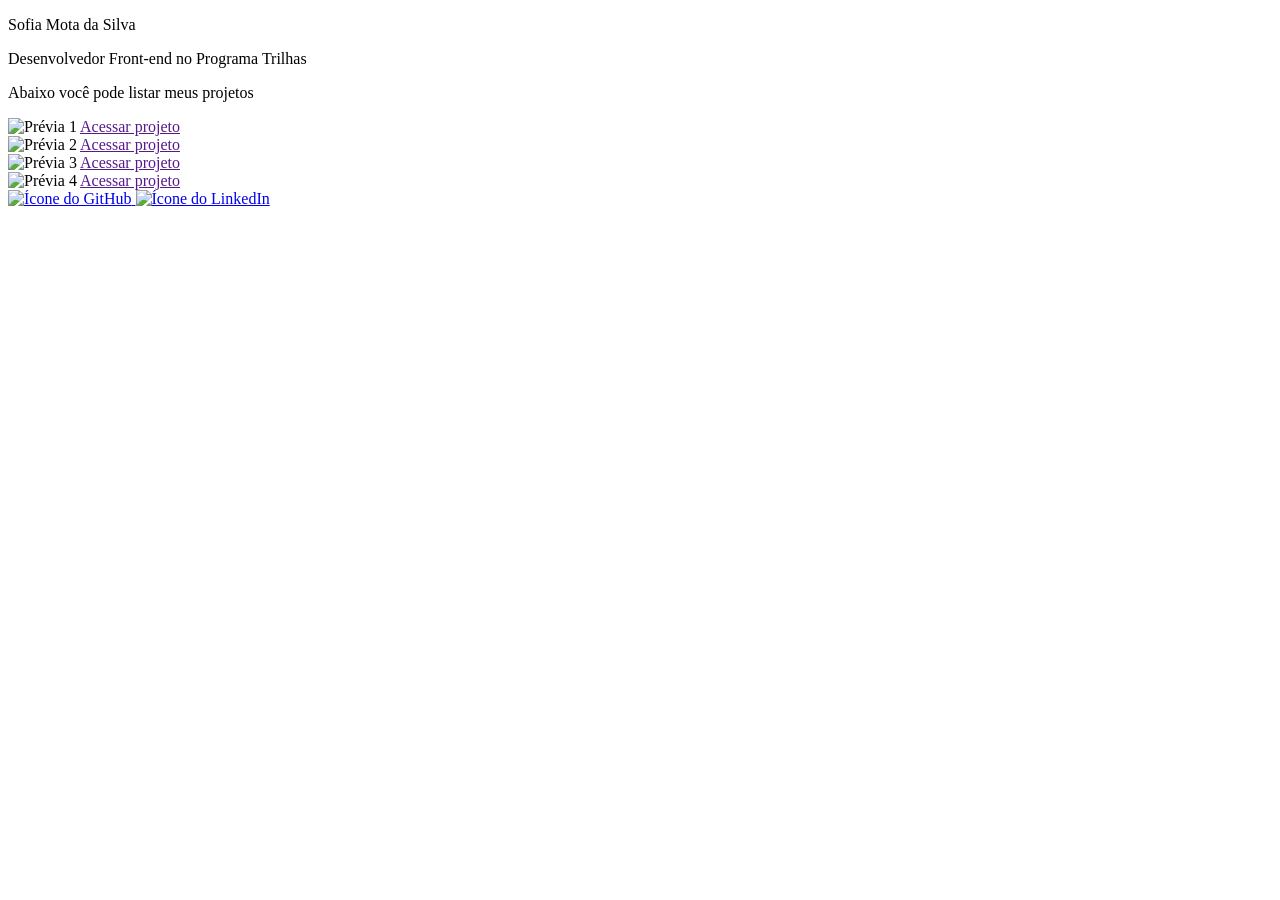
==== projetos.html @ e8d66914 "Adicionando arquivos do projeto" ====
<!DOCTYPE html>
<html lang="en">
<head>
    <meta charset="UTF-8">
    <meta name="viewport" content="width=device-width, initial-scale=1.0">
    <title>Projetos</title>
</head>
<body>
    <p> Sofia Mota da Silva</p>
    <p> Desenvolvedor Front-end no Programa Trilhas </p>
    <p> Abaixo você pode listar meus projetos </p>
    <div class="container-projetos">

        <div class="cardprojeto">
            <img src="" alt="Prévia 1">
            <a href="" target="_blank"> Acessar projeto </a>
        </div>
        <div class="cardprojeto">
            <img src="" alt="Prévia 2">
            <a href="" target="_blank"> Acessar projeto </a>
        </div>
       <div class="cardprojeto">
            <img src="" alt="Prévia 3">
            <a href="" target="_blank"> Acessar projeto </a>
        </div>
        <div class="cardprojeto">
            <img src="" alt="Prévia 4">
            <a href="" target="_blank"> Acessar projeto </a>
        </div>

        <div class="redessociais">
  
        <a href="https://github.com/seu-usuario" target="_blank">
        <img src="/assets/image/github icon.png" alt="Ícone do GitHub">
        </a>

  
        <a href="https://www.linkedin.com/in/sofia-mota-436360379/" target="_blank">
        <img src="Logo icon / LinkedIn" alt="Ícone do LinkedIn">
        </a>

        </div>
        
    </div>
</body>
</html>
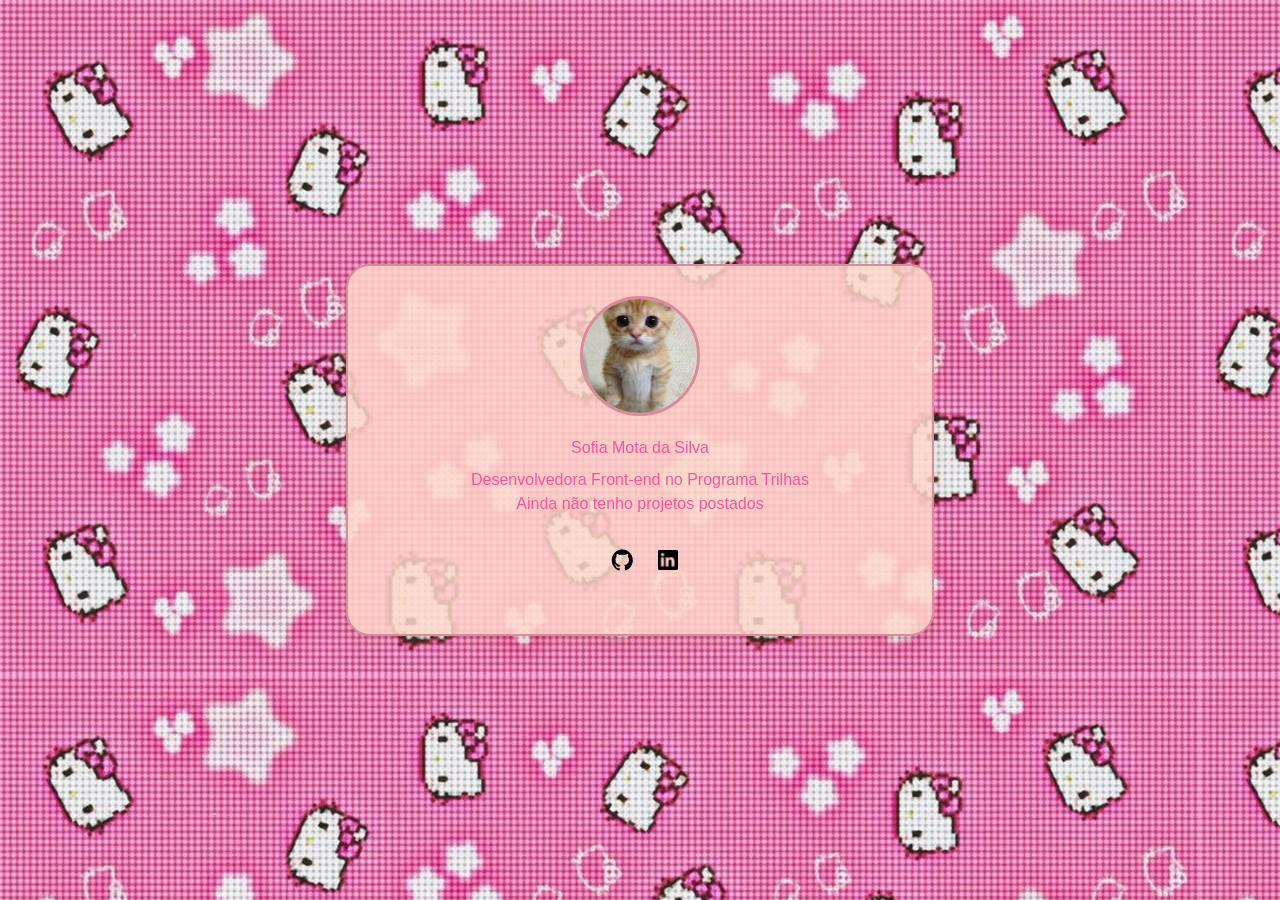
==== commit 2a6b69bc: "adicionando sobre mim e projetos, alterações finais" ====
--- a/projetos.html
+++ b/projetos.html
@@ -1,46 +1,48 @@
 <!DOCTYPE html>
-<html lang="en">
+<html lang="pt-br">
 <head>
-    <meta charset="UTF-8">
-    <meta name="viewport" content="width=device-width, initial-scale=1.0">
-    <title>Projetos</title>
+  <meta charset="UTF-8">
+  <meta name="viewport" content="width=device-width, initial-scale=1.0">
+  <title>Projetos</title>
+  <link rel="stylesheet" href="styleteste.css">
 </head>
 <body>
-    <p> Sofia Mota da Silva</p>
-    <p> Desenvolvedor Front-end no Programa Trilhas </p>
-    <p> Abaixo você pode listar meus projetos </p>
+  <main class="cartao-perfil">
+    
+    <div class="profile">
+      <div class="avatar">
+        <img src="assets/image/images.jpg" alt="Foto de perfil">
+      </div>
+      <div class="nome">
+        <h1>Sofia Mota da Silva</h1>
+      </div>
+      <div class="descricao">
+        <p>Desenvolvedora Front-end no Programa Trilhas</p>
+      </div>
+    </div>
+
     <div class="container-projetos">
+      <div class="card-project">
 
-        <div class="cardprojeto">
-            <img src="" alt="Prévia 1">
-            <a href="" target="_blank"> Acessar projeto </a>
+        <div class="descricao">
+        <p> Ainda não tenho projetos postados </p>
         </div>
-        <div class="cardprojeto">
-            <img src="" alt="Prévia 2">
-            <a href="" target="_blank"> Acessar projeto </a>
-        </div>
-       <div class="cardprojeto">
-            <img src="" alt="Prévia 3">
-            <a href="" target="_blank"> Acessar projeto </a>
-        </div>
-        <div class="cardprojeto">
-            <img src="" alt="Prévia 4">
-            <a href="" target="_blank"> Acessar projeto </a>
-        </div>
+      </div>
+    </div>
 
-        <div class="redessociais">
-  
-        <a href="https://github.com/seu-usuario" target="_blank">
-        <img src="/assets/image/github icon.png" alt="Ícone do GitHub">
-        </a>
+    <div class="social-links">
+      <div class="social-git-hub">
+      <a href="https://github.com/sofimota" target="_blank" rel="noopener noreferrer">
+        <img src="assets/image/github.png" alt="GitHub Ícone" class="social-git-hub">
+      </a>
+      </div>
+      <div class="social-linkedin">
+      <a href="https://www.linkedin.com/in/sofia-mota-436360379/" target="_blank" rel="noopener noreferrer">
+        <img src="assets/image/linkedin.png" alt="LinkedIn Ícone" class="social-linkedin">
+      </a>
+    </div>
+    </div>
 
-  
-        <a href="https://www.linkedin.com/in/sofia-mota-436360379/" target="_blank">
-        <img src="Logo icon / LinkedIn" alt="Ícone do LinkedIn">
-        </a>
-
-        </div>
-        
-    </div>
+  </main>
 </body>
 </html>
--- a/styleteste.css
+++ b/styleteste.css
@@ -0,0 +1,161 @@
+* {
+  margin: 0;
+  padding: 0;
+  box-sizing: border-box;
+  font-family: sans-serif;
+  
+}
+
+body {
+  margin: 0;
+  padding: 20px;
+  width: 100%;
+  min-height: 100vh;
+  
+  background-image: url("assets/image/hellokitty.jpg");
+  background-size: auto;
+  background-repeat: repeat;
+  background-position: top left;
+  
+  display: flex;
+  justify-content: center;
+  align-items: center;
+  box-sizing: border-box;
+}
+
+.cartao-perfil {
+  width: 100%;
+  max-width: 588px; 
+  height: auto; 
+  padding: 30px 40px;
+  
+  background-color: rgba(255, 216, 203, 0.85);
+  border: 2px solid #D88C9A;
+  border-radius: 24px;
+  box-shadow: 0 10px 25px rgba(166, 105, 70, 0.15);
+  
+  display: flex;
+  flex-direction: column;
+  align-items: center;
+}
+
+
+.profile {
+  display: flex;
+  flex-direction: column;
+  align-items: center;
+  width: 100%;
+  gap: 8px;
+}
+
+.avatar img {
+  width: 120px;
+  height: 120px;
+  border-radius: 50%;
+  object-fit: cover;
+  border: 3px solid #D88C9A;
+  margin-bottom: 8px;
+}
+
+.nome h1 {
+  font-size: 16px;
+  font-weight: 400;
+  line-height: 24px;
+  color: #f0589c;
+}
+
+.descricao p {
+  font-size: 16px;
+  font-weight: 400;
+  line-height: 24px;
+  color: #f0589c;
+}
+
+
+.caixa-texto {
+  text-align: center;
+}
+
+.caixa-texto p {
+  color: #f0589c;
+}
+
+.links {
+  display: flex;
+  flex-direction: column;
+  width: 100%;
+  gap: 16px;
+  margin: 24px 0;
+}
+
+.links a {
+  text-decoration: none;
+  width: 100%;
+}
+
+.btn {
+  width: 100%;
+  height: 50px;
+  background-color: #F2E8C9;
+  color: #f478ad;
+  border: 1.5px solid #F2C5BB;
+  border-radius: 12px;
+  font-size: 16px;
+  font-weight: 500;
+  line-height: 24px;
+  cursor: pointer;
+  transition: all 0.2s ease;
+}
+
+.btn:hover {
+  background-color: #D88C9A;
+  color: #f9f9f9;
+  transform: translateY(-2px);
+}
+
+.btn:active {
+  transform: translateY(0);
+}
+
+.social-links {
+  display: flex;
+  flex-direction: row;
+  justify-content: center; 
+  align-items: center;
+  width: 100%;
+  gap: 16px;
+  height: 88px;
+}
+
+.social-links a {
+  display: flex;
+  justify-content: center;
+  align-items: center;
+}
+
+
+.social-git-hub {
+  width: 40px;  
+  height: 40px; 
+  object-fit: contain;
+  opacity: 1; 
+  transform: rotate(0deg); 
+}
+
+.social-linkedin {
+  width: 20px;  
+  height: 20px; 
+  object-fit: contain;
+  opacity: 1; 
+  transform: rotate(0deg); 
+  
+}
+
+.social-git-hub:hover {
+  transform: scale(1.1); 
+  filter: none; 
+}
+.social-linkedin:hover {
+  transform: scale(1.1); 
+  filter: none; 
+}
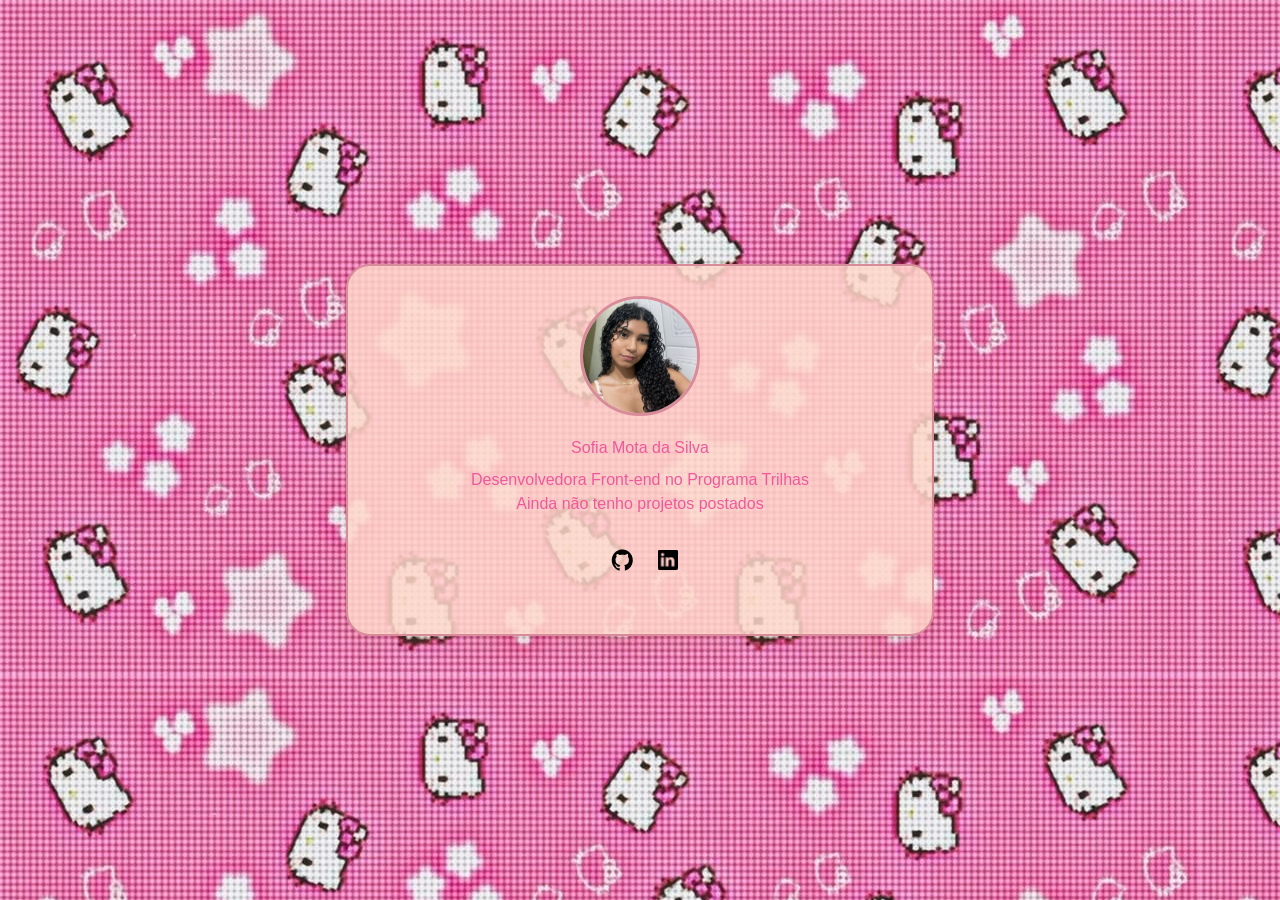
==== commit ae8dd497: "mudando foto de perfil" ====
--- a/projetos.html
+++ b/projetos.html
@@ -11,7 +11,7 @@
     
     <div class="profile">
       <div class="avatar">
-        <img src="assets/image/images.jpg" alt="Foto de perfil">
+        <img src="assets/image/avatar.jpeg" alt="Foto de perfil">
       </div>
       <div class="nome">
         <h1>Sofia Mota da Silva</h1>
